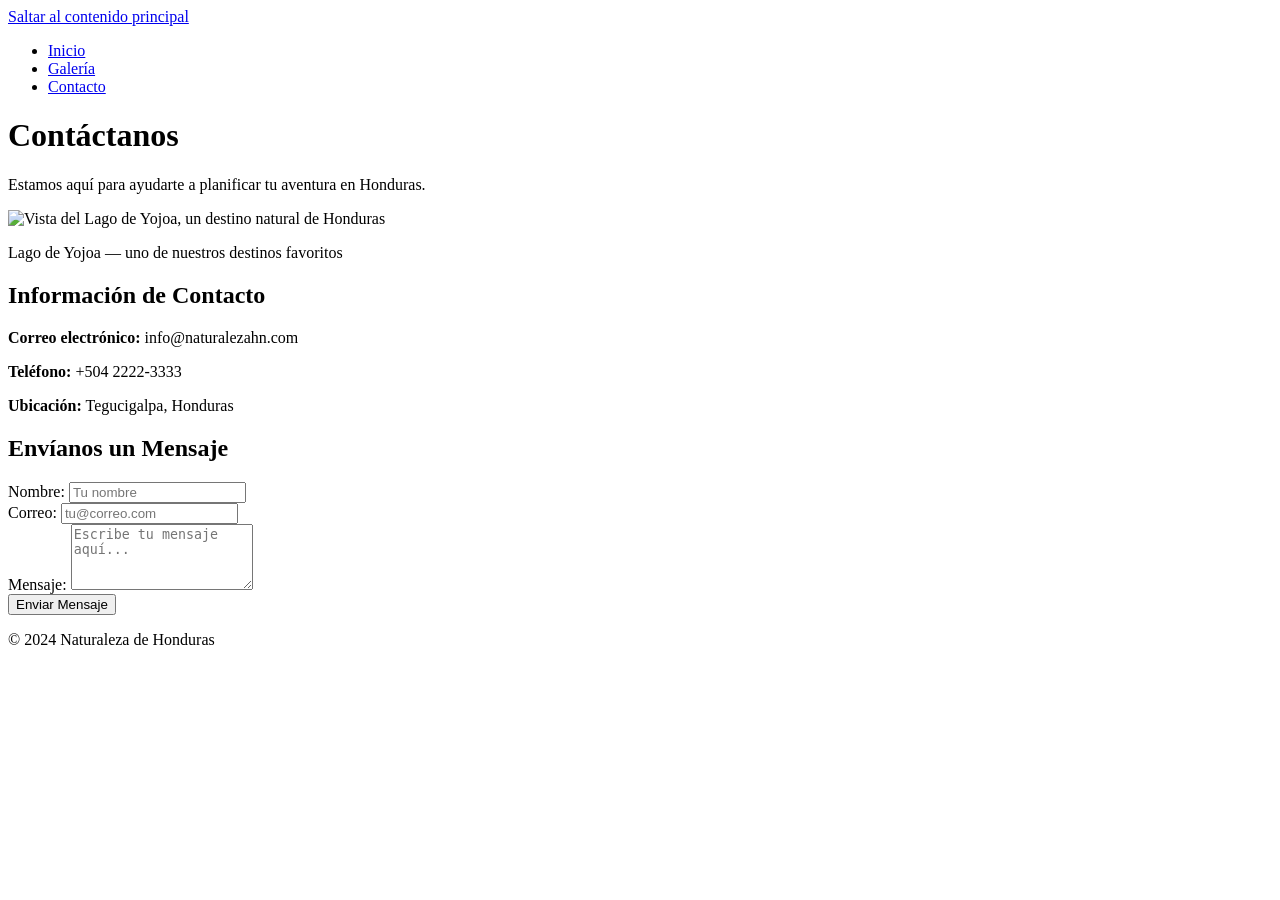
==== contact.html @ 29e3cab2 "Add files via upload" ====
<!DOCTYPE html>
<html lang="es">
<head>
  <meta charset="UTF-8" />
  <meta name="viewport" content="width=device-width, initial-scale=1.0" />
  <title>Contacto - Naturaleza de Honduras</title>
  <link rel="stylesheet" href="estilos.css" />
</head>
<body>

  <!-- Enlace Saltar al Contenido Principal -->
  <a class="saltar" href="#main">Saltar al contenido principal</a>

  <!-- Navegación -->
  <nav aria-label="Navegación principal">
    <ul>
      <li><a href="index.html">Inicio</a></li>
      <li><a href="galeria.html">Galería</a></li>
      <li><a href="contacto.html" class="activo">Contacto</a></li>
    </ul>
  </nav>

  <!-- Contenido Principal -->
  <main id="main">
    <header class="hero hero-contacto">
      <h1>Contáctanos</h1>
      <p>Estamos aquí para ayudarte a planificar tu aventura en Honduras.</p>
    </header>

    <section class="contacto-seccion">

      <!-- Flex: imagen + formulario lado a lado -->
      <div class="contacto-flex">

        <div class="contacto-imagen">
          <img
            src="https://upload.wikimedia.org/wikipedia/commons/thumb/8/84/Lago_de_Yojoa.jpg/640px-Lago_de_Yojoa.jpg"
            alt="Vista del Lago de Yojoa, un destino natural de Honduras"
          />
          <p class="imagen-nota">Lago de Yojoa — uno de nuestros destinos favoritos</p>
        </div>

        <div class="contacto-info">
          <h2>Información de Contacto</h2>

          <p><strong>Correo electrónico:</strong> info@naturalezahn.com</p>
          <p><strong>Teléfono:</strong> +504 2222-3333</p>
          <p><strong>Ubicación:</strong> Tegucigalpa, Honduras</p>

          <h2>Envíanos un Mensaje</h2>

          <div class="formulario">
            <div class="campo">
              <label for="nombre">Nombre:</label>
              <input type="text" id="nombre" name="nombre" placeholder="Tu nombre" />
            </div>
            <div class="campo">
              <label for="correo">Correo:</label>
              <input type="email" id="correo" name="correo" placeholder="tu@correo.com" />
            </div>
            <div class="campo">
              <label for="mensaje">Mensaje:</label>
              <textarea id="mensaje" name="mensaje" rows="4" placeholder="Escribe tu mensaje aquí..."></textarea>
            </div>
            <button type="button" class="btn-enviar">Enviar Mensaje</button>
          </div>

        </div>
      </div>
    </section>
  </main>

  <footer>
    <p>&copy; 2024 Naturaleza de Honduras</p>
  </footer>

</body>
</html>
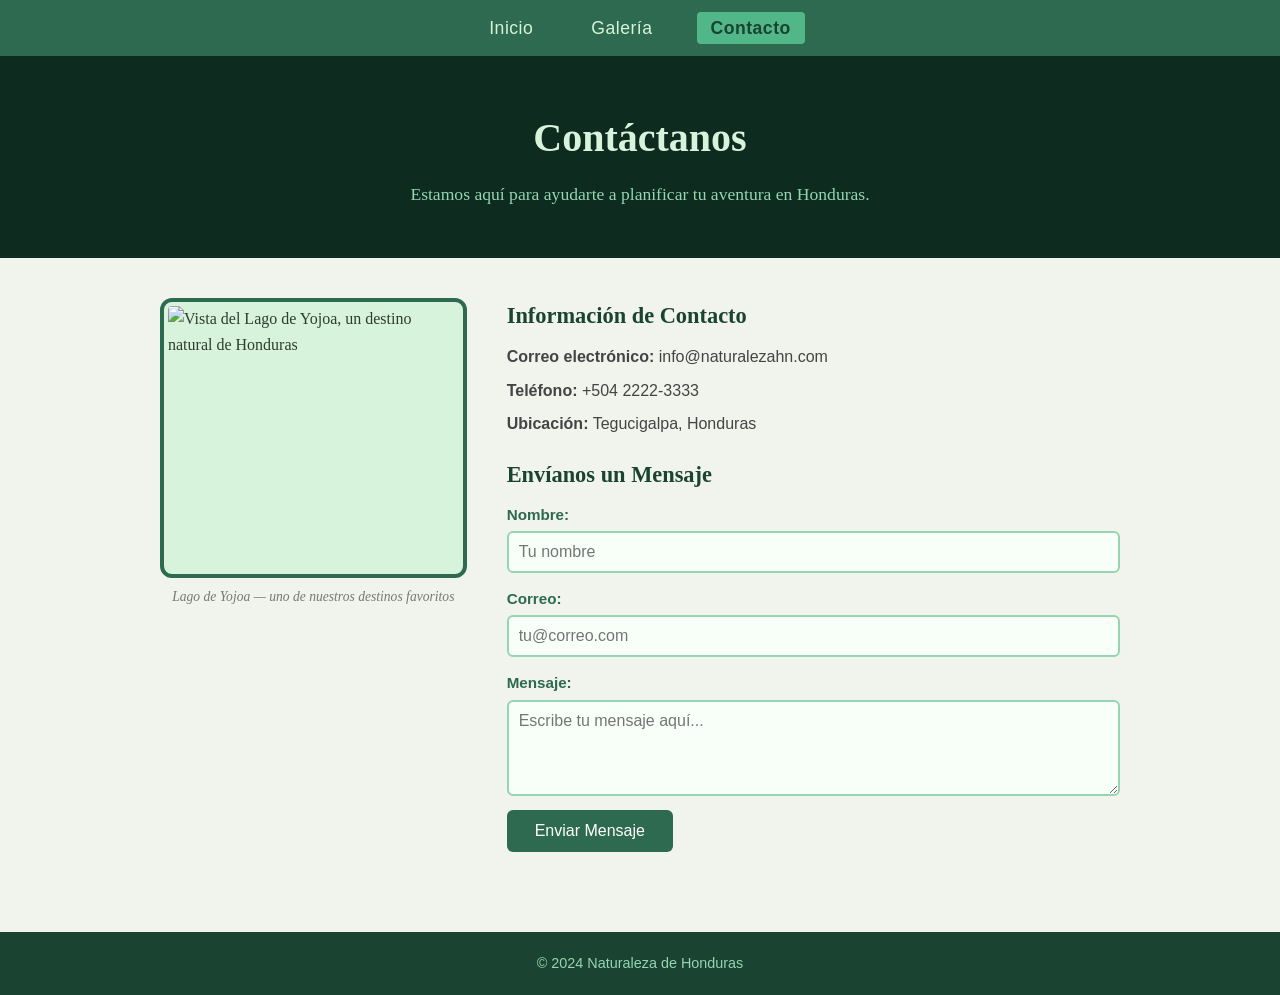
==== commit 5aafc646: "Update stylesheet link and navigation links" ====
--- a/contact.html
+++ b/contact.html
@@ -4,7 +4,7 @@
   <meta charset="UTF-8" />
   <meta name="viewport" content="width=device-width, initial-scale=1.0" />
   <title>Contacto - Naturaleza de Honduras</title>
-  <link rel="stylesheet" href="estilos.css" />
+  <link rel="stylesheet" href="style.css" />
 </head>
 <body>
 
@@ -15,8 +15,8 @@
   <nav aria-label="Navegación principal">
     <ul>
       <li><a href="index.html">Inicio</a></li>
-      <li><a href="galeria.html">Galería</a></li>
-      <li><a href="contacto.html" class="activo">Contacto</a></li>
+      <li><a href="gallery.html">Galería</a></li>
+      <li><a href="contact.html" class="activo">Contacto</a></li>
     </ul>
   </nav>
 
--- a/style.css
+++ b/style.css
@@ -0,0 +1,417 @@
+/* ============================================
+   ESTILOS GENERALES - Naturaleza de Honduras
+   ============================================ */
+
+/* Fuentes y reset básico */
+* {
+  box-sizing: border-box;
+  margin: 0;
+  padding: 0;
+}
+
+body {
+  font-family: Georgia, 'Times New Roman', serif;
+  background-color: #f0f4ec;
+  color: #2c3e2d;
+  line-height: 1.6;
+}
+
+/* ============================================
+   1. ENLACE "SALTAR AL CONTENIDO PRINCIPAL"
+      Visible solo al enfocar (focus)
+   ============================================ */
+.saltar {
+  position: absolute;
+  top: -100px;          /* Oculto fuera de pantalla */
+  left: 0;
+  background-color: #2d6a4f;
+  color: #ffffff;
+  padding: 10px 20px;
+  font-size: 1rem;
+  text-decoration: none;
+  z-index: 9999;
+  border-radius: 0 0 8px 0;
+  transition: top 0.3s ease;
+}
+
+.saltar:focus {
+  top: 0;               /* Aparece al enfocar con teclado */
+}
+
+/* ============================================
+   2. NAVEGACIÓN - Estilo atractivo con 3+ props
+   ============================================ */
+nav {
+  background-color: #2d6a4f;       /* Propiedad 1: color de fondo */
+  display: flex;                    /* Propiedad 2: flex para centrar */
+  justify-content: center;
+  padding: 14px 0;                  /* Propiedad 3: espaciado interno */
+  box-shadow: 0 4px 8px rgba(0, 0, 0, 0.2);
+}
+
+nav ul {
+  list-style: none;
+  display: flex;
+  gap: 30px;
+}
+
+nav a {
+  color: #d8f3dc;
+  text-decoration: none;
+  font-size: 1.1rem;
+  font-family: Arial, Helvetica, sans-serif;
+  padding: 6px 14px;
+  border-radius: 4px;
+  letter-spacing: 0.5px;
+  transition: background-color 0.3s ease, color 0.3s ease;
+}
+
+/* 8. PSEUDO-CLASE HOVER - Efecto interesante en navegación */
+nav a:hover {
+  background-color: #95d5b2;
+  color: #1b4332;
+  transform: scale(1.05);
+}
+
+/* Página activa */
+nav a.activo {
+  background-color: #52b788;
+  color: #1b4332;
+  font-weight: bold;
+}
+
+/* ============================================
+   HERO / ENCABEZADO DE PÁGINA
+   ============================================ */
+.hero {
+  background-color: #1b4332;
+  color: #d8f3dc;
+  text-align: center;
+  padding: 50px 20px;
+}
+
+.hero h1 {
+  font-size: 2.5rem;
+  margin-bottom: 10px;
+}
+
+.hero p {
+  font-size: 1.1rem;
+  max-width: 600px;
+  margin: 0 auto;
+  color: #95d5b2;
+}
+
+.hero-galeria {
+  background-color: #1a3a2a;
+}
+
+.hero-contacto {
+  background-color: #0d2b1e;
+}
+
+/* ============================================
+   3. GRID - Sección de tarjetas en index.html
+   ============================================ */
+.seccion-grid {
+  padding: 40px 20px;
+  max-width: 1100px;
+  margin: 0 auto;
+}
+
+.seccion-grid h2 {
+  text-align: center;
+  font-size: 1.8rem;
+  margin-bottom: 30px;
+  color: #1b4332;
+}
+
+.grid-contenedor {
+  display: grid;
+  grid-template-columns: repeat(3, 1fr);  /* Al menos 2 columnas */
+  gap: 25px;
+}
+
+/* Tarjetas del grid */
+.tarjeta {
+  background-color: #ffffff;
+  border-radius: 10px;
+  overflow: hidden;
+  box-shadow: 0 2px 10px rgba(0, 0, 0, 0.1);
+  transition: transform 0.3s ease, box-shadow 0.3s ease;
+}
+
+/* 8. HOVER en tarjetas - levitación */
+.tarjeta:hover {
+  transform: translateY(-6px);
+  box-shadow: 0 8px 20px rgba(0, 0, 0, 0.2);
+}
+
+.tarjeta h3 {
+  padding: 12px 15px 4px;
+  color: #2d6a4f;
+  font-size: 1.1rem;
+}
+
+.tarjeta p {
+  padding: 0 15px 15px;
+  font-size: 0.95rem;
+  color: #555;
+}
+
+/* ============================================
+   5. IMÁGENES - Modelo de Caja (box model)
+      border, padding, border-radius
+   ============================================ */
+img {
+  display: block;
+  width: 100%;
+  height: 200px;
+  object-fit: cover;
+  border: 4px solid #52b788;       /* border */
+  padding: 3px;                    /* padding */
+  border-radius: 8px;              /* border-radius */
+  background-color: #d8f3dc;
+}
+
+/* ============================================
+   4. FLEX - Sección de razones en index.html
+   ============================================ */
+.seccion-flex {
+  background-color: #d8f3dc;
+  padding: 40px 20px;
+  text-align: center;
+}
+
+.seccion-flex h2 {
+  font-size: 1.8rem;
+  color: #1b4332;
+  margin-bottom: 25px;
+}
+
+.flex-contenedor {
+  display: flex;                     /* propiedad flex */
+  justify-content: center;
+  flex-wrap: wrap;
+  gap: 20px;
+  max-width: 900px;
+  margin: 0 auto;
+}
+
+.flex-item {
+  background-color: #2d6a4f;
+  color: #d8f3dc;
+  padding: 18px 28px;
+  border-radius: 50px;
+  font-size: 1.1rem;
+  font-family: Arial, sans-serif;
+  transition: background-color 0.3s ease, transform 0.2s ease;
+}
+
+.flex-item:hover {
+  background-color: #1b4332;
+  transform: scale(1.08);
+}
+
+/* ============================================
+   GALERÍA - Grid con 6 fotos y nth-child
+   ============================================ */
+.galeria-seccion {
+  padding: 40px 20px;
+  max-width: 1100px;
+  margin: 0 auto;
+}
+
+.galeria-seccion h2 {
+  text-align: center;
+  font-size: 1.8rem;
+  color: #1b4332;
+  margin-bottom: 30px;
+}
+
+.galeria-grid {
+  display: grid;
+  grid-template-columns: repeat(3, 1fr);   /* Grid con 3 columnas */
+  gap: 20px;
+}
+
+/* Figure / Foto */
+.foto {
+  background-color: #ffffff;
+  border-radius: 10px;
+  overflow: hidden;
+  box-shadow: 0 2px 8px rgba(0, 0, 0, 0.12);
+  transition: transform 0.3s ease;
+}
+
+.foto:hover {
+  transform: scale(1.03);
+}
+
+.foto img {
+  height: 210px;
+  border-radius: 8px 8px 0 0;
+  border: 3px solid #52b788;
+  padding: 2px;
+}
+
+.foto figcaption {
+  padding: 8px 12px 12px;
+  font-size: 0.9rem;
+  color: #555;
+  text-align: center;
+  font-family: Arial, sans-serif;
+}
+
+/* 9. NTH-CHILD - Cada foto recibe un border-radius diferente */
+.foto:nth-child(1) img { border-radius: 16px 4px 16px 4px; }
+.foto:nth-child(2) img { border-radius: 4px 16px 4px 16px; }
+.foto:nth-child(3) img { border-radius: 50% 0 50% 0; }
+.foto:nth-child(4) img { border-radius: 0 50% 0 50%; }
+.foto:nth-child(5) img { border-radius: 20px; }
+.foto:nth-child(6) img { border-radius: 0; }
+
+/* ============================================
+   CONTACTO - Flex para imagen + formulario
+   ============================================ */
+.contacto-seccion {
+  padding: 40px 20px;
+  max-width: 1000px;
+  margin: 0 auto;
+}
+
+.contacto-flex {
+  display: flex;                 /* Propiedad flex */
+  gap: 40px;
+  align-items: flex-start;
+  flex-wrap: wrap;
+}
+
+.contacto-imagen {
+  flex: 1;
+  min-width: 280px;
+}
+
+.contacto-imagen img {
+  height: 280px;
+  border: 4px solid #2d6a4f;
+  padding: 4px;
+  border-radius: 12px;
+}
+
+.imagen-nota {
+  margin-top: 8px;
+  font-size: 0.85rem;
+  color: #777;
+  text-align: center;
+  font-style: italic;
+}
+
+.contacto-info {
+  flex: 2;
+  min-width: 280px;
+}
+
+.contacto-info h2 {
+  color: #1b4332;
+  font-size: 1.4rem;
+  margin-bottom: 10px;
+  margin-top: 20px;
+}
+
+.contacto-info h2:first-child {
+  margin-top: 0;
+}
+
+.contacto-info p {
+  margin-bottom: 8px;
+  color: #444;
+  font-family: Arial, sans-serif;
+}
+
+/* Formulario */
+.formulario {
+  display: flex;
+  flex-direction: column;
+  gap: 14px;
+  margin-top: 10px;
+}
+
+.campo {
+  display: flex;
+  flex-direction: column;
+  gap: 4px;
+}
+
+.campo label {
+  font-family: Arial, sans-serif;
+  font-weight: bold;
+  color: #2d6a4f;
+  font-size: 0.95rem;
+}
+
+.campo input,
+.campo textarea {
+  padding: 10px;
+  border: 2px solid #95d5b2;
+  border-radius: 6px;
+  font-size: 1rem;
+  font-family: Arial, sans-serif;
+  background-color: #f8fff9;
+  transition: border-color 0.3s ease;
+}
+
+.campo input:focus,
+.campo textarea:focus {
+  border-color: #2d6a4f;
+  outline: none;
+}
+
+.btn-enviar {
+  background-color: #2d6a4f;
+  color: #ffffff;
+  padding: 12px 28px;
+  border: none;
+  border-radius: 6px;
+  font-size: 1rem;
+  cursor: pointer;
+  font-family: Arial, sans-serif;
+  align-self: flex-start;
+  transition: background-color 0.3s ease, transform 0.2s ease;
+}
+
+.btn-enviar:hover {
+  background-color: #1b4332;
+  transform: translateY(-2px);
+}
+
+/* ============================================
+   FOOTER
+   ============================================ */
+footer {
+  background-color: #1b4332;
+  color: #95d5b2;
+  text-align: center;
+  padding: 20px;
+  font-family: Arial, sans-serif;
+  font-size: 0.9rem;
+  margin-top: 40px;
+}
+
+/* ============================================
+   RESPONSIVO BÁSICO
+   ============================================ */
+@media (max-width: 700px) {
+  .grid-contenedor,
+  .galeria-grid {
+    grid-template-columns: 1fr;
+  }
+
+  .contacto-flex {
+    flex-direction: column;
+  }
+
+  nav ul {
+    gap: 12px;
+  }
+}
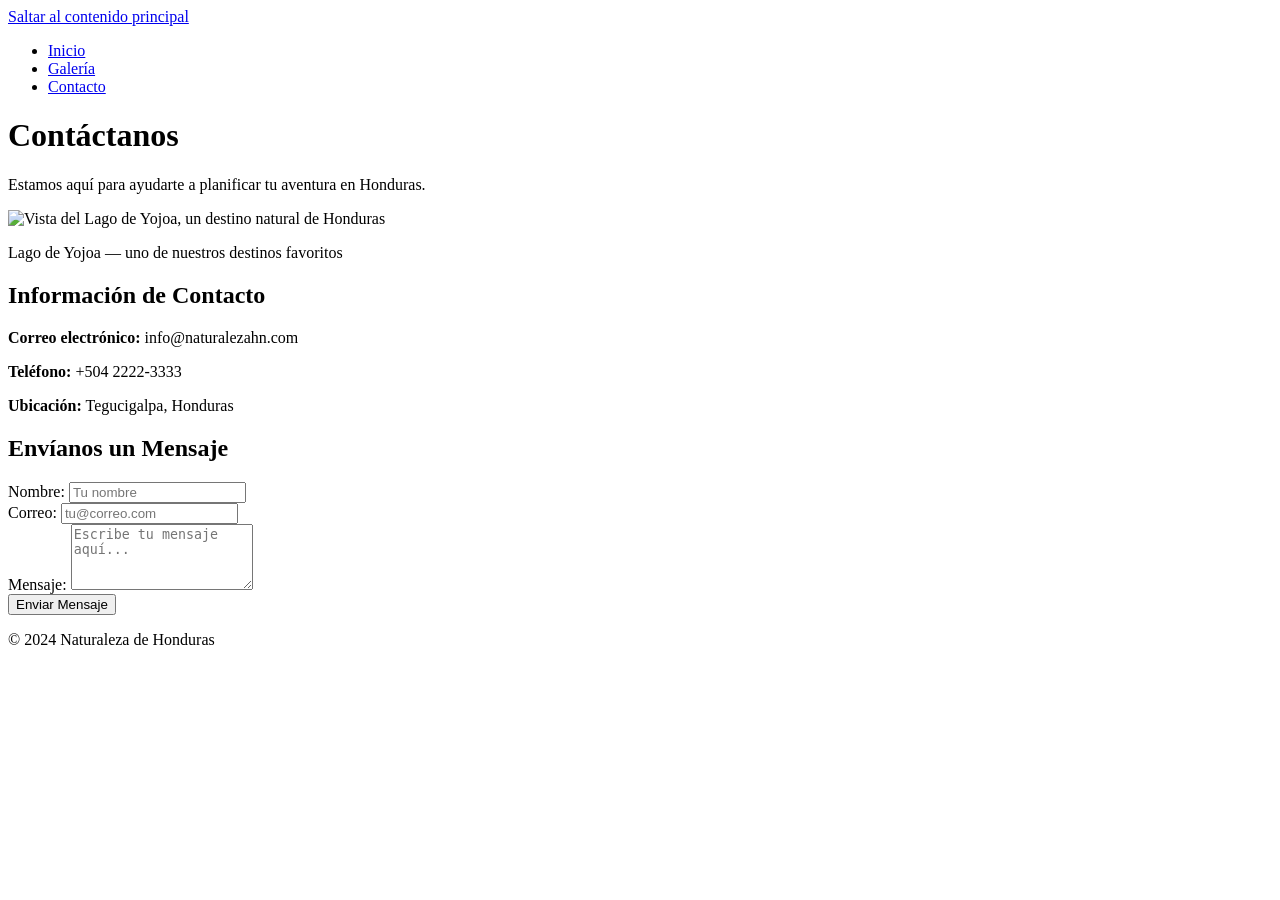
==== commit 80868c53: "Add files via upload" ====
--- a/contact.html
+++ b/contact.html
@@ -4,14 +4,12 @@
   <meta charset="UTF-8" />
   <meta name="viewport" content="width=device-width, initial-scale=1.0" />
   <title>Contacto - Naturaleza de Honduras</title>
-  <link rel="stylesheet" href="style.css" />
+  <link rel="stylesheet" href="estilos.css" />
 </head>
 <body>
 
-  <!-- Enlace Saltar al Contenido Principal -->
   <a class="saltar" href="#main">Saltar al contenido principal</a>
 
-  <!-- Navegación -->
   <nav aria-label="Navegación principal">
     <ul>
       <li><a href="index.html">Inicio</a></li>
@@ -20,7 +18,6 @@
     </ul>
   </nav>
 
-  <!-- Contenido Principal -->
   <main id="main">
     <header class="hero hero-contacto">
       <h1>Contáctanos</h1>
@@ -29,12 +26,11 @@
 
     <section class="contacto-seccion">
 
-      <!-- Flex: imagen + formulario lado a lado -->
       <div class="contacto-flex">
 
         <div class="contacto-imagen">
           <img
-            src="https://upload.wikimedia.org/wikipedia/commons/thumb/8/84/Lago_de_Yojoa.jpg/640px-Lago_de_Yojoa.jpg"
+            src="https://images.unsplash.com/photo-1501854140801-50d01698950b?w=640&q=80"
             alt="Vista del Lago de Yojoa, un destino natural de Honduras"
           />
           <p class="imagen-nota">Lago de Yojoa — uno de nuestros destinos favoritos</p>
@@ -42,7 +38,6 @@
 
         <div class="contacto-info">
           <h2>Información de Contacto</h2>
-
           <p><strong>Correo electrónico:</strong> info@naturalezahn.com</p>
           <p><strong>Teléfono:</strong> +504 2222-3333</p>
           <p><strong>Ubicación:</strong> Tegucigalpa, Honduras</p>
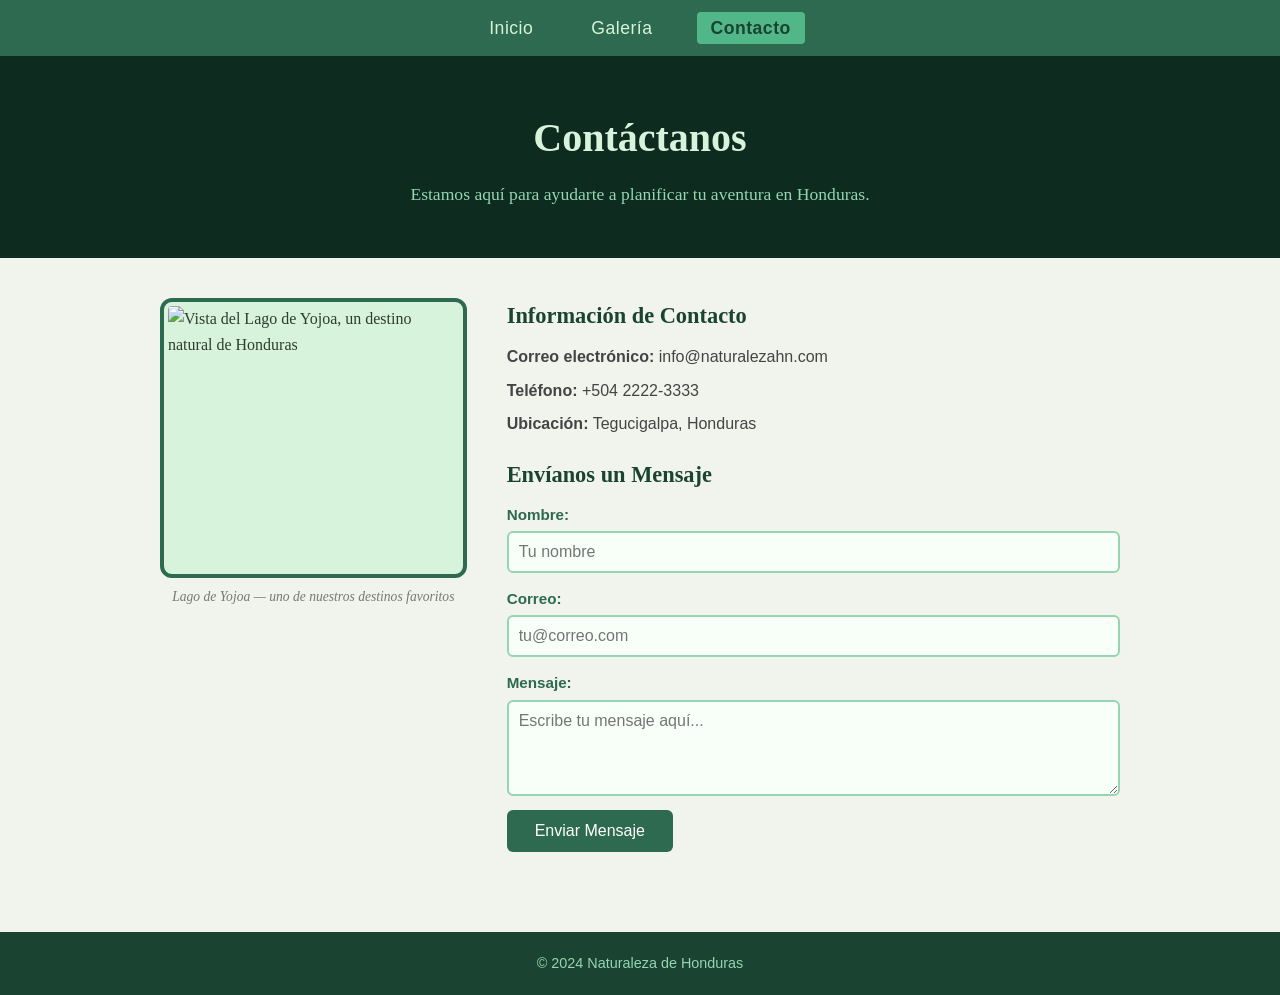
==== commit 476baeac: "Update stylesheet link from estilos.css to style.css" ====
--- a/contact.html
+++ b/contact.html
@@ -4,7 +4,7 @@
   <meta charset="UTF-8" />
   <meta name="viewport" content="width=device-width, initial-scale=1.0" />
   <title>Contacto - Naturaleza de Honduras</title>
-  <link rel="stylesheet" href="estilos.css" />
+  <link rel="stylesheet" href="style.css" />
 </head>
 <body>
 
--- a/style.css
+++ b/style.css
@@ -0,0 +1,417 @@
+/* ============================================
+   ESTILOS GENERALES - Naturaleza de Honduras
+   ============================================ */
+
+/* Fuentes y reset básico */
+* {
+  box-sizing: border-box;
+  margin: 0;
+  padding: 0;
+}
+
+body {
+  font-family: Georgia, 'Times New Roman', serif;
+  background-color: #f0f4ec;
+  color: #2c3e2d;
+  line-height: 1.6;
+}
+
+/* ============================================
+   1. ENLACE "SALTAR AL CONTENIDO PRINCIPAL"
+      Visible solo al enfocar (focus)
+   ============================================ */
+.saltar {
+  position: absolute;
+  top: -100px;          /* Oculto fuera de pantalla */
+  left: 0;
+  background-color: #2d6a4f;
+  color: #ffffff;
+  padding: 10px 20px;
+  font-size: 1rem;
+  text-decoration: none;
+  z-index: 9999;
+  border-radius: 0 0 8px 0;
+  transition: top 0.3s ease;
+}
+
+.saltar:focus {
+  top: 0;               /* Aparece al enfocar con teclado */
+}
+
+/* ============================================
+   2. NAVEGACIÓN - Estilo atractivo con 3+ props
+   ============================================ */
+nav {
+  background-color: #2d6a4f;       /* Propiedad 1: color de fondo */
+  display: flex;                    /* Propiedad 2: flex para centrar */
+  justify-content: center;
+  padding: 14px 0;                  /* Propiedad 3: espaciado interno */
+  box-shadow: 0 4px 8px rgba(0, 0, 0, 0.2);
+}
+
+nav ul {
+  list-style: none;
+  display: flex;
+  gap: 30px;
+}
+
+nav a {
+  color: #d8f3dc;
+  text-decoration: none;
+  font-size: 1.1rem;
+  font-family: Arial, Helvetica, sans-serif;
+  padding: 6px 14px;
+  border-radius: 4px;
+  letter-spacing: 0.5px;
+  transition: background-color 0.3s ease, color 0.3s ease;
+}
+
+/* 8. PSEUDO-CLASE HOVER - Efecto interesante en navegación */
+nav a:hover {
+  background-color: #95d5b2;
+  color: #1b4332;
+  transform: scale(1.05);
+}
+
+/* Página activa */
+nav a.activo {
+  background-color: #52b788;
+  color: #1b4332;
+  font-weight: bold;
+}
+
+/* ============================================
+   HERO / ENCABEZADO DE PÁGINA
+   ============================================ */
+.hero {
+  background-color: #1b4332;
+  color: #d8f3dc;
+  text-align: center;
+  padding: 50px 20px;
+}
+
+.hero h1 {
+  font-size: 2.5rem;
+  margin-bottom: 10px;
+}
+
+.hero p {
+  font-size: 1.1rem;
+  max-width: 600px;
+  margin: 0 auto;
+  color: #95d5b2;
+}
+
+.hero-galeria {
+  background-color: #1a3a2a;
+}
+
+.hero-contacto {
+  background-color: #0d2b1e;
+}
+
+/* ============================================
+   3. GRID - Sección de tarjetas en index.html
+   ============================================ */
+.seccion-grid {
+  padding: 40px 20px;
+  max-width: 1100px;
+  margin: 0 auto;
+}
+
+.seccion-grid h2 {
+  text-align: center;
+  font-size: 1.8rem;
+  margin-bottom: 30px;
+  color: #1b4332;
+}
+
+.grid-contenedor {
+  display: grid;
+  grid-template-columns: repeat(3, 1fr);  /* Al menos 2 columnas */
+  gap: 25px;
+}
+
+/* Tarjetas del grid */
+.tarjeta {
+  background-color: #ffffff;
+  border-radius: 10px;
+  overflow: hidden;
+  box-shadow: 0 2px 10px rgba(0, 0, 0, 0.1);
+  transition: transform 0.3s ease, box-shadow 0.3s ease;
+}
+
+/* 8. HOVER en tarjetas - levitación */
+.tarjeta:hover {
+  transform: translateY(-6px);
+  box-shadow: 0 8px 20px rgba(0, 0, 0, 0.2);
+}
+
+.tarjeta h3 {
+  padding: 12px 15px 4px;
+  color: #2d6a4f;
+  font-size: 1.1rem;
+}
+
+.tarjeta p {
+  padding: 0 15px 15px;
+  font-size: 0.95rem;
+  color: #555;
+}
+
+/* ============================================
+   5. IMÁGENES - Modelo de Caja (box model)
+      border, padding, border-radius
+   ============================================ */
+img {
+  display: block;
+  width: 100%;
+  height: 200px;
+  object-fit: cover;
+  border: 4px solid #52b788;       /* border */
+  padding: 3px;                    /* padding */
+  border-radius: 8px;              /* border-radius */
+  background-color: #d8f3dc;
+}
+
+/* ============================================
+   4. FLEX - Sección de razones en index.html
+   ============================================ */
+.seccion-flex {
+  background-color: #d8f3dc;
+  padding: 40px 20px;
+  text-align: center;
+}
+
+.seccion-flex h2 {
+  font-size: 1.8rem;
+  color: #1b4332;
+  margin-bottom: 25px;
+}
+
+.flex-contenedor {
+  display: flex;                     /* propiedad flex */
+  justify-content: center;
+  flex-wrap: wrap;
+  gap: 20px;
+  max-width: 900px;
+  margin: 0 auto;
+}
+
+.flex-item {
+  background-color: #2d6a4f;
+  color: #d8f3dc;
+  padding: 18px 28px;
+  border-radius: 50px;
+  font-size: 1.1rem;
+  font-family: Arial, sans-serif;
+  transition: background-color 0.3s ease, transform 0.2s ease;
+}
+
+.flex-item:hover {
+  background-color: #1b4332;
+  transform: scale(1.08);
+}
+
+/* ============================================
+   GALERÍA - Grid con 6 fotos y nth-child
+   ============================================ */
+.galeria-seccion {
+  padding: 40px 20px;
+  max-width: 1100px;
+  margin: 0 auto;
+}
+
+.galeria-seccion h2 {
+  text-align: center;
+  font-size: 1.8rem;
+  color: #1b4332;
+  margin-bottom: 30px;
+}
+
+.galeria-grid {
+  display: grid;
+  grid-template-columns: repeat(3, 1fr);   /* Grid con 3 columnas */
+  gap: 20px;
+}
+
+/* Figure / Foto */
+.foto {
+  background-color: #ffffff;
+  border-radius: 10px;
+  overflow: hidden;
+  box-shadow: 0 2px 8px rgba(0, 0, 0, 0.12);
+  transition: transform 0.3s ease;
+}
+
+.foto:hover {
+  transform: scale(1.03);
+}
+
+.foto img {
+  height: 210px;
+  border-radius: 8px 8px 0 0;
+  border: 3px solid #52b788;
+  padding: 2px;
+}
+
+.foto figcaption {
+  padding: 8px 12px 12px;
+  font-size: 0.9rem;
+  color: #555;
+  text-align: center;
+  font-family: Arial, sans-serif;
+}
+
+/* 9. NTH-CHILD - Cada foto recibe un border-radius diferente */
+.foto:nth-child(1) img { border-radius: 16px 4px 16px 4px; }
+.foto:nth-child(2) img { border-radius: 4px 16px 4px 16px; }
+.foto:nth-child(3) img { border-radius: 50% 0 50% 0; }
+.foto:nth-child(4) img { border-radius: 0 50% 0 50%; }
+.foto:nth-child(5) img { border-radius: 20px; }
+.foto:nth-child(6) img { border-radius: 0; }
+
+/* ============================================
+   CONTACTO - Flex para imagen + formulario
+   ============================================ */
+.contacto-seccion {
+  padding: 40px 20px;
+  max-width: 1000px;
+  margin: 0 auto;
+}
+
+.contacto-flex {
+  display: flex;                 /* Propiedad flex */
+  gap: 40px;
+  align-items: flex-start;
+  flex-wrap: wrap;
+}
+
+.contacto-imagen {
+  flex: 1;
+  min-width: 280px;
+}
+
+.contacto-imagen img {
+  height: 280px;
+  border: 4px solid #2d6a4f;
+  padding: 4px;
+  border-radius: 12px;
+}
+
+.imagen-nota {
+  margin-top: 8px;
+  font-size: 0.85rem;
+  color: #777;
+  text-align: center;
+  font-style: italic;
+}
+
+.contacto-info {
+  flex: 2;
+  min-width: 280px;
+}
+
+.contacto-info h2 {
+  color: #1b4332;
+  font-size: 1.4rem;
+  margin-bottom: 10px;
+  margin-top: 20px;
+}
+
+.contacto-info h2:first-child {
+  margin-top: 0;
+}
+
+.contacto-info p {
+  margin-bottom: 8px;
+  color: #444;
+  font-family: Arial, sans-serif;
+}
+
+/* Formulario */
+.formulario {
+  display: flex;
+  flex-direction: column;
+  gap: 14px;
+  margin-top: 10px;
+}
+
+.campo {
+  display: flex;
+  flex-direction: column;
+  gap: 4px;
+}
+
+.campo label {
+  font-family: Arial, sans-serif;
+  font-weight: bold;
+  color: #2d6a4f;
+  font-size: 0.95rem;
+}
+
+.campo input,
+.campo textarea {
+  padding: 10px;
+  border: 2px solid #95d5b2;
+  border-radius: 6px;
+  font-size: 1rem;
+  font-family: Arial, sans-serif;
+  background-color: #f8fff9;
+  transition: border-color 0.3s ease;
+}
+
+.campo input:focus,
+.campo textarea:focus {
+  border-color: #2d6a4f;
+  outline: none;
+}
+
+.btn-enviar {
+  background-color: #2d6a4f;
+  color: #ffffff;
+  padding: 12px 28px;
+  border: none;
+  border-radius: 6px;
+  font-size: 1rem;
+  cursor: pointer;
+  font-family: Arial, sans-serif;
+  align-self: flex-start;
+  transition: background-color 0.3s ease, transform 0.2s ease;
+}
+
+.btn-enviar:hover {
+  background-color: #1b4332;
+  transform: translateY(-2px);
+}
+
+/* ============================================
+   FOOTER
+   ============================================ */
+footer {
+  background-color: #1b4332;
+  color: #95d5b2;
+  text-align: center;
+  padding: 20px;
+  font-family: Arial, sans-serif;
+  font-size: 0.9rem;
+  margin-top: 40px;
+}
+
+/* ============================================
+   RESPONSIVO BÁSICO
+   ============================================ */
+@media (max-width: 700px) {
+  .grid-contenedor,
+  .galeria-grid {
+    grid-template-columns: 1fr;
+  }
+
+  .contacto-flex {
+    flex-direction: column;
+  }
+
+  nav ul {
+    gap: 12px;
+  }
+}
